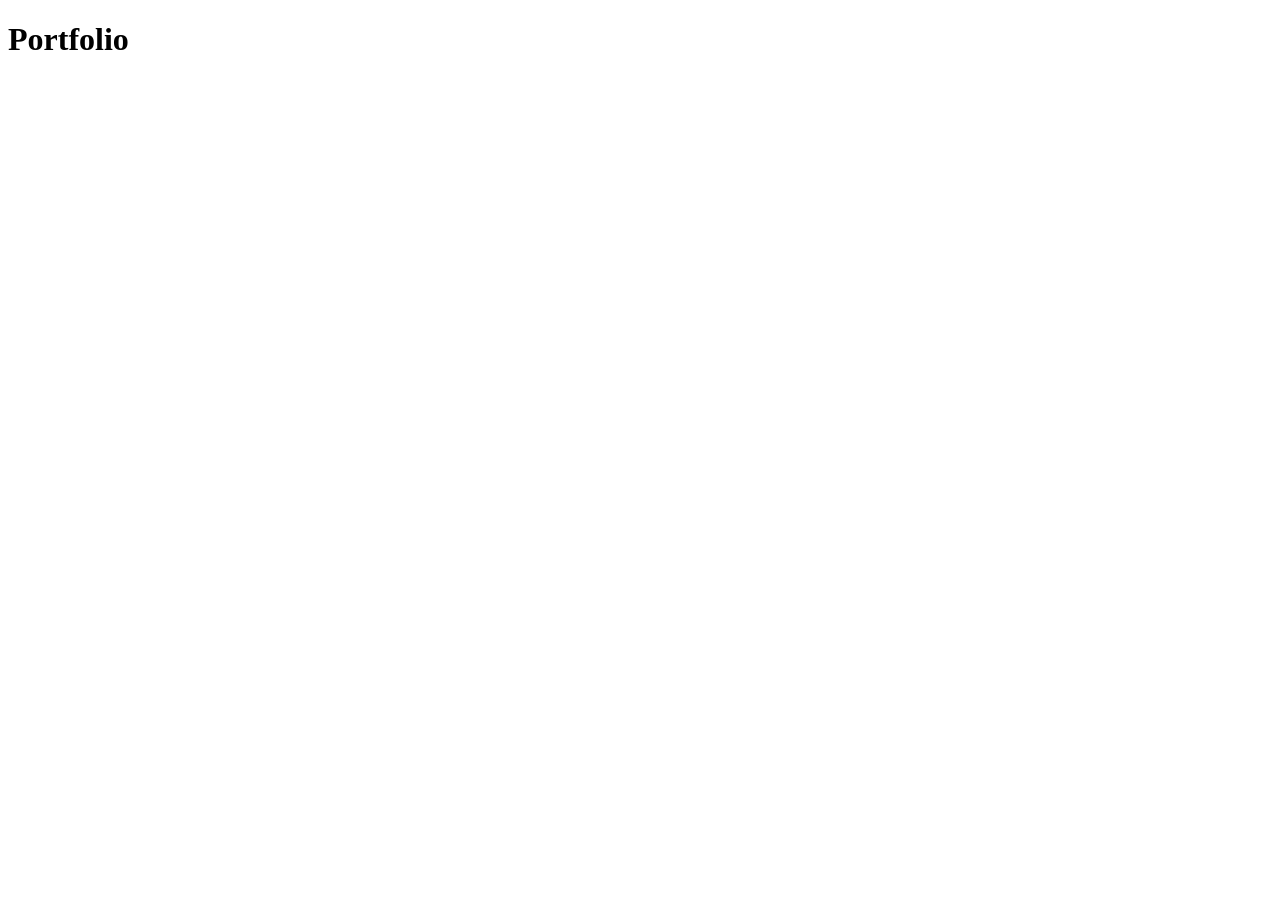
==== index.html @ 577b10c5 "adding 4 files" ====
<!DOCTYPE html>
<html lang="en">

<head>
    <meta charset="UTF-8">
    <meta name="viewport" content="width=device-width, initial-scale=1.0">
    <title>Document</title>
</head>

<body>
    <h1>Portfolio</h1>
</body>

</html>
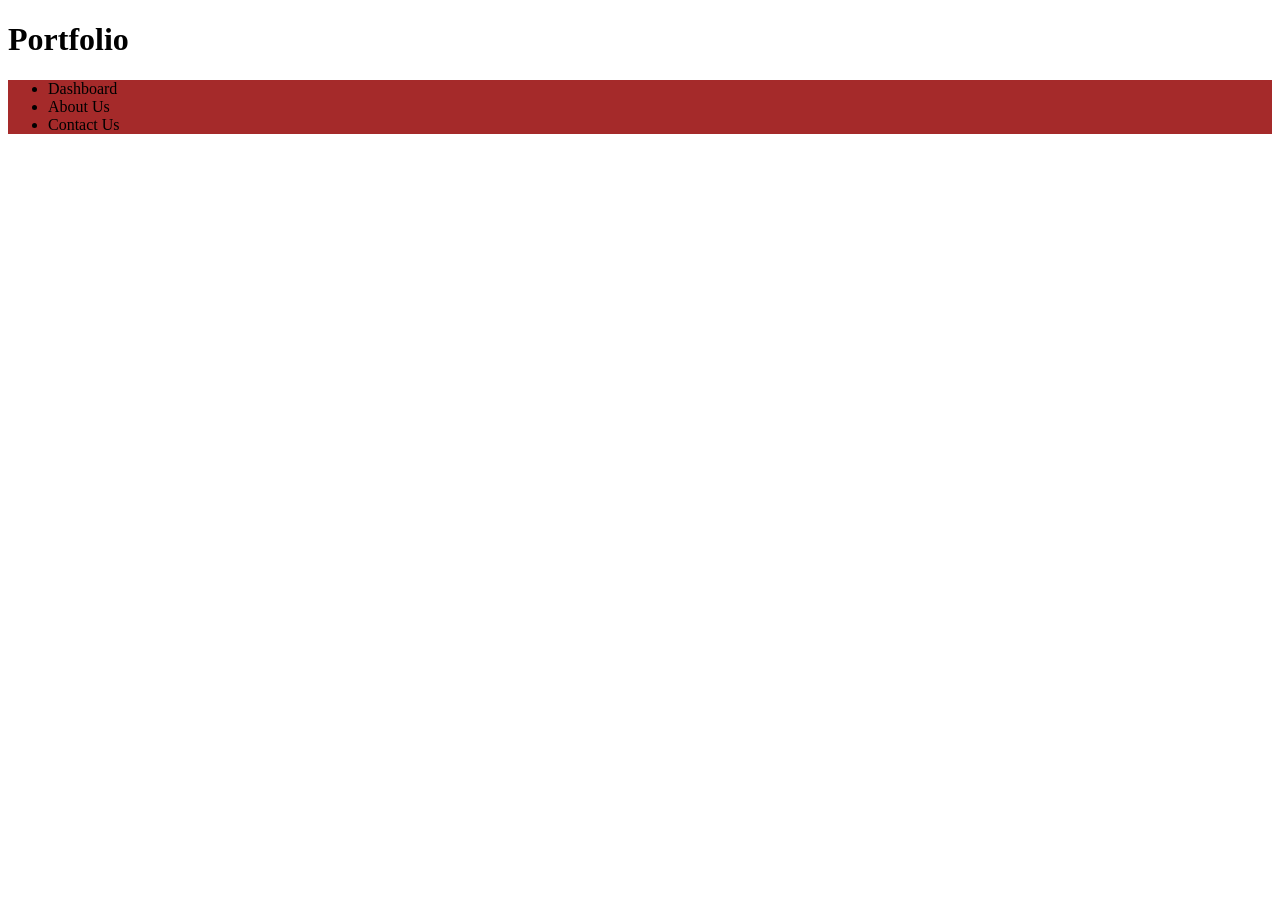
==== commit be7336ad: "final navbar" ====
--- a/index.html
+++ b/index.html
@@ -9,6 +9,13 @@
 
 <body>
     <h1>Portfolio</h1>
+    <div class="nav" style="background-color: brown;">
+        <ul>
+            <li>Dashboard</li>
+            <li>About Us</li>
+            <li>Contact Us</li>
+        </ul>
+    </div>
 </body>
 
 </html>
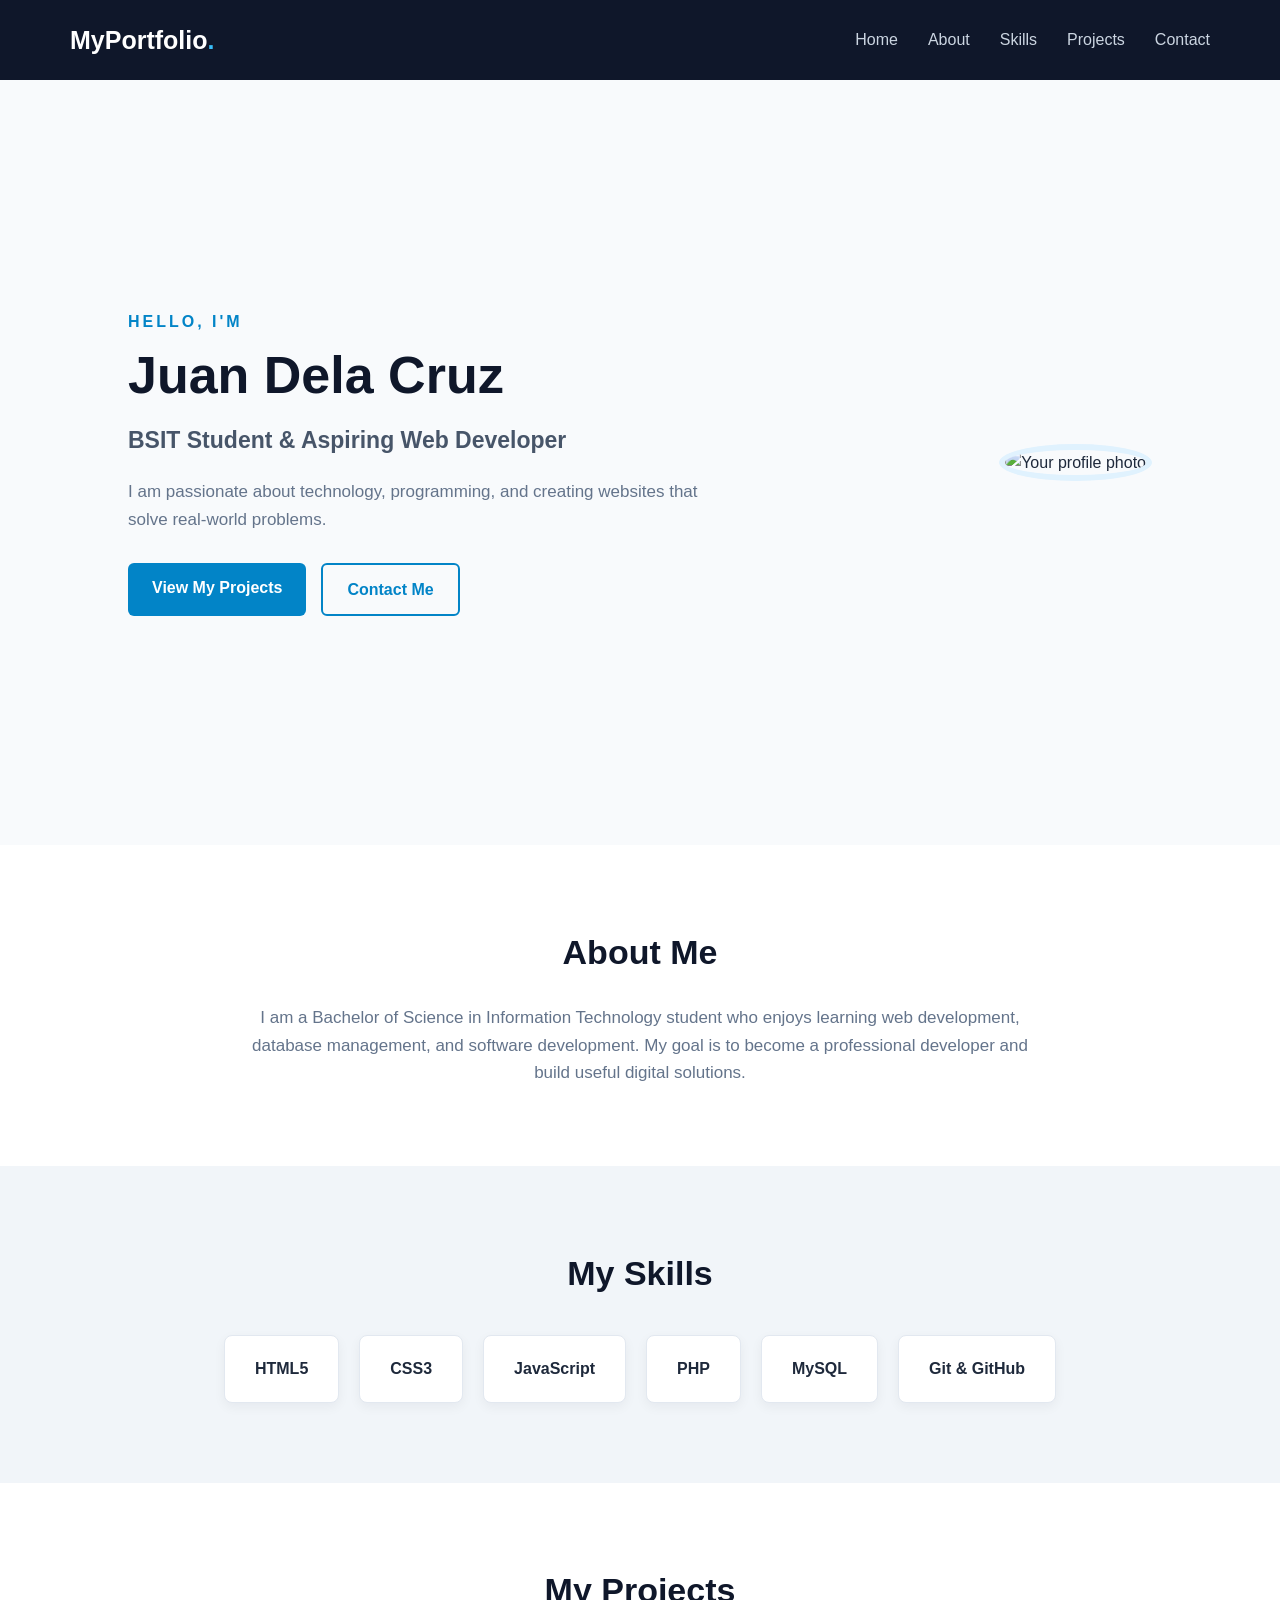
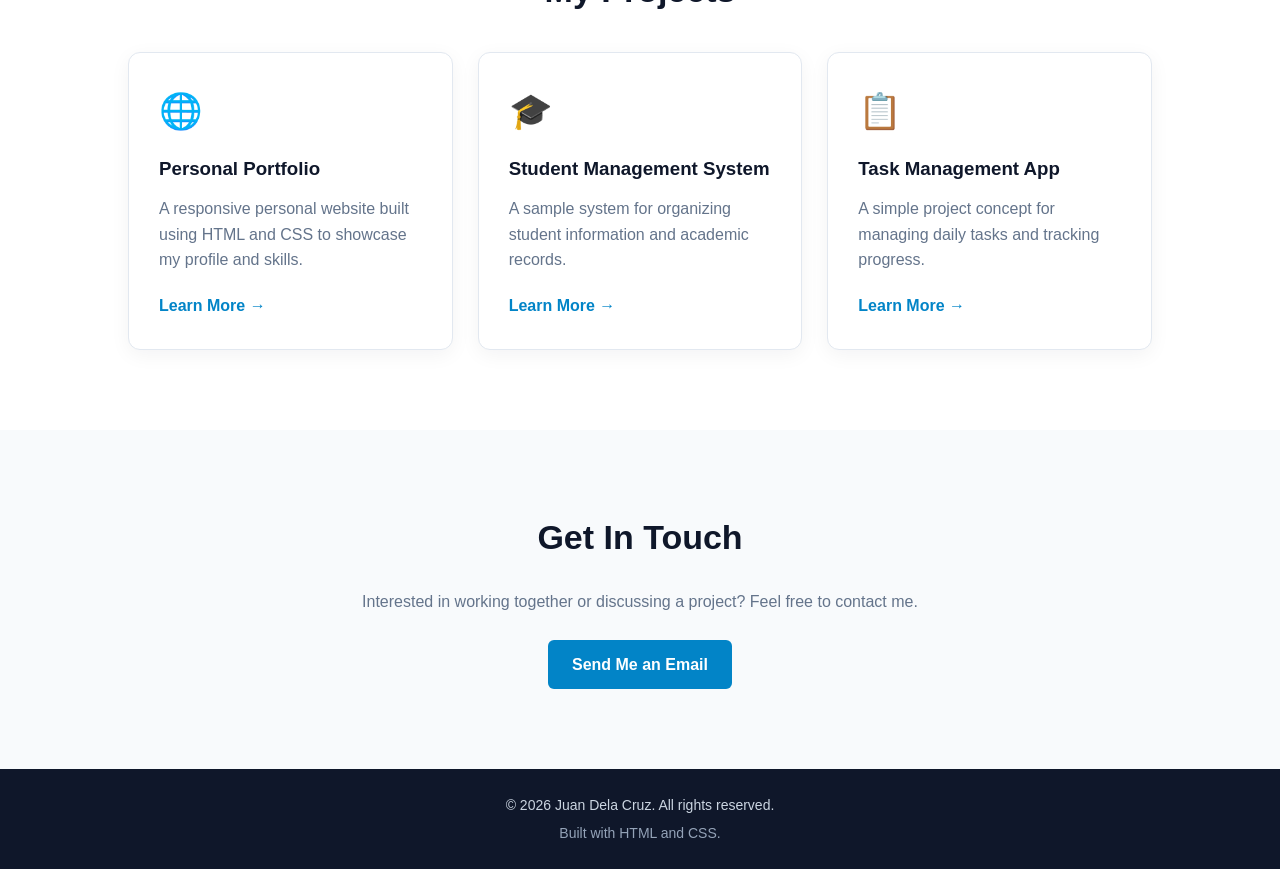
==== commit 094e2ae5: "final index html code" ====
--- a/index.html
+++ b/index.html
@@ -4,18 +4,143 @@
 <head>
     <meta charset="UTF-8">
     <meta name="viewport" content="width=device-width, initial-scale=1.0">
-    <title>Document</title>
+    <title>My Personal Portfolio</title>
+    <link rel="stylesheet" href="css/style.css">
 </head>
 
 <body>
-    <h1>Portfolio</h1>
-    <div class="nav" style="background-color: brown;">
-        <ul>
-            <li>Dashboard</li>
-            <li>About Us</li>
-            <li>Contact Us</li>
-        </ul>
-    </div>
+
+    <!-- NAVBAR -->
+    <header>
+        <nav class="navbar">
+            <a href="#home" class="logo">MyPortfolio<span>.</span></a>
+
+            <ul class="nav-links">
+                <li><a href="#home">Home</a></li>
+                <li><a href="#about">About</a></li>
+                <li><a href="#skills">Skills</a></li>
+                <li><a href="#projects">Projects</a></li>
+                <li><a href="#contact">Contact</a></li>
+            </ul>
+        </nav>
+    </header>
+
+    <!-- BODY / HOME SECTION -->
+    <main>
+        <section id="home" class="hero">
+            <div class="hero-content">
+                <p class="intro">HELLO, I'M</p>
+                <h1>Juan Dela Cruz</h1>
+                <h2>BSIT Student & Aspiring Web Developer</h2>
+
+                <p class="description">
+                    I am passionate about technology, programming,
+                    and creating websites that solve real-world problems.
+                </p>
+
+                <div class="hero-buttons">
+                    <a href="#projects" class="btn primary-btn">
+                        View My Projects
+                    </a>
+                    <a href="#contact" class="btn secondary-btn">
+                        Contact Me
+                    </a>
+                </div>
+            </div>
+
+            <div class="hero-image">
+                <img src="https://placehold.co/300x300/1e293b/ffffff?text=Your+Photo" alt="Your profile photo">
+            </div>
+        </section>
+
+        <!-- ABOUT SECTION -->
+        <section id="about" class="section">
+            <h2 class="section-title">About Me</h2>
+
+            <p class="section-text">
+                I am a Bachelor of Science in Information Technology
+                student who enjoys learning web development, database
+                management, and software development. My goal is to
+                become a professional developer and build useful
+                digital solutions.
+            </p>
+        </section>
+
+        <!-- SKILLS SECTION -->
+        <section id="skills" class="section light-bg">
+            <h2 class="section-title">My Skills</h2>
+
+            <div class="skills-container">
+                <div class="skill-card">HTML5</div>
+                <div class="skill-card">CSS3</div>
+                <div class="skill-card">JavaScript</div>
+                <div class="skill-card">PHP</div>
+                <div class="skill-card">MySQL</div>
+                <div class="skill-card">Git & GitHub</div>
+            </div>
+        </section>
+
+        <!-- PROJECTS SECTION -->
+        <section id="projects" class="section">
+            <h2 class="section-title">My Projects</h2>
+
+            <div class="projects-container">
+                <article class="project-card">
+                    <div class="project-icon">🌐</div>
+                    <h3>Personal Portfolio</h3>
+                    <p>
+                        A responsive personal website built using
+                        HTML and CSS to showcase my profile and skills.
+                    </p>
+                    <a href="#contact">Learn More →</a>
+                </article>
+
+                <article class="project-card">
+                    <div class="project-icon">🎓</div>
+                    <h3>Student Management System</h3>
+                    <p>
+                        A sample system for organizing student
+                        information and academic records.
+                    </p>
+                    <a href="#contact">Learn More →</a>
+                </article>
+
+                <article class="project-card">
+                    <div class="project-icon">📋</div>
+                    <h3>Task Management App</h3>
+                    <p>
+                        A simple project concept for managing daily
+                        tasks and tracking progress.
+                    </p>
+                    <a href="#contact">Learn More →</a>
+                </article>
+            </div>
+        </section>
+
+        <!-- CONTACT SECTION -->
+        <section id="contact" class="section contact-section">
+            <h2 class="section-title">Get In Touch</h2>
+
+            <p>
+                Interested in working together or discussing a project?
+                Feel free to contact me.
+            </p>
+
+            <a href="mailto:yourname@example.com" class="btn primary-btn">
+                Send Me an Email
+            </a>
+        </section>
+    </main>
+
+    <!-- FOOTER -->
+    <footer class="footer">
+        <p>
+            &copy; 2026 Juan Dela Cruz.
+            All rights reserved.
+        </p>
+        <p>Built with HTML and CSS.</p>
+    </footer>
+
 </body>
 
 </html>
--- a/css/style.css
+++ b/css/style.css
@@ -0,0 +1,329 @@
+/* GENERAL RESET */
+* {
+    margin: 0;
+    padding: 0;
+    box-sizing: border-box;
+    scroll-behavior: smooth;
+}
+
+body {
+    font-family: Arial, Helvetica, sans-serif;
+    line-height: 1.6;
+    color: #1e293b;
+    background-color: #ffffff;
+}
+
+a {
+    text-decoration: none;
+    color: inherit;
+}
+
+/* NAVBAR */
+header {
+    background-color: #0f172a;
+    position: sticky;
+    top: 0;
+    z-index: 1000;
+}
+
+.navbar {
+    max-width: 1200px;
+    margin: auto;
+    padding: 20px 30px;
+    display: flex;
+    justify-content: space-between;
+    align-items: center;
+}
+
+.logo {
+    color: #ffffff;
+    font-size: 25px;
+    font-weight: bold;
+}
+
+.logo span {
+    color: #38bdf8;
+}
+
+.nav-links {
+    display: flex;
+    list-style: none;
+    gap: 30px;
+}
+
+.nav-links a {
+    color: #cbd5e1;
+    transition: 0.3s;
+}
+
+.nav-links a:hover {
+    color: #38bdf8;
+}
+
+/* HERO SECTION */
+.hero {
+    min-height: 85vh;
+    padding: 80px 10%;
+    display: flex;
+    align-items: center;
+    justify-content: space-between;
+    gap: 50px;
+    background-color: #f8fafc;
+}
+
+.hero-content {
+    max-width: 600px;
+}
+
+.intro {
+    color: #0284c7;
+    font-weight: bold;
+    letter-spacing: 3px;
+    margin-bottom: 10px;
+}
+
+.hero h1 {
+    font-size: 52px;
+    line-height: 1.2;
+    margin-bottom: 15px;
+    color: #0f172a;
+}
+
+.hero h2 {
+    font-size: 23px;
+    color: #475569;
+    margin-bottom: 20px;
+}
+
+.description {
+    color: #64748b;
+    font-size: 17px;
+    margin-bottom: 30px;
+}
+
+.hero-buttons {
+    display: flex;
+    flex-wrap: wrap;
+    gap: 15px;
+}
+
+.btn {
+    display: inline-block;
+    padding: 12px 24px;
+    border-radius: 6px;
+    font-weight: bold;
+    transition: 0.3s;
+}
+
+.primary-btn {
+    background-color: #0284c7;
+    color: #ffffff;
+}
+
+.primary-btn:hover {
+    background-color: #0369a1;
+    transform: translateY(-2px);
+}
+
+.secondary-btn {
+    border: 2px solid #0284c7;
+    color: #0284c7;
+}
+
+.secondary-btn:hover {
+    background-color: #0284c7;
+    color: #ffffff;
+}
+
+.hero-image img {
+    width: 280px;
+    height: 280px;
+    object-fit: cover;
+    border-radius: 50%;
+    border: 6px solid #e0f2fe;
+}
+
+/* GENERAL SECTIONS */
+.section {
+    padding: 80px 10%;
+    text-align: center;
+    scroll-margin-top: 75px;
+}
+
+.section-title {
+    font-size: 34px;
+    margin-bottom: 25px;
+    color: #0f172a;
+}
+
+.section-text {
+    max-width: 800px;
+    margin: auto;
+    color: #64748b;
+    font-size: 17px;
+}
+
+.light-bg {
+    background-color: #f1f5f9;
+}
+
+/* SKILLS */
+.skills-container {
+    display: flex;
+    justify-content: center;
+    flex-wrap: wrap;
+    gap: 20px;
+    margin-top: 35px;
+}
+
+.skill-card {
+    background-color: #ffffff;
+    border: 1px solid #e2e8f0;
+    border-radius: 8px;
+    padding: 20px 30px;
+    font-weight: bold;
+    box-shadow: 0 4px 12px rgba(15, 23, 42, 0.05);
+    transition: 0.3s;
+}
+
+.skill-card:hover {
+    background-color: #0284c7;
+    color: #ffffff;
+    transform: translateY(-5px);
+}
+
+/* PROJECTS */
+.projects-container {
+    display: grid;
+    grid-template-columns: repeat(3, minmax(0, 1fr));
+    gap: 25px;
+    margin-top: 35px;
+    text-align: left;
+}
+
+.project-card {
+    padding: 30px;
+    border: 1px solid #e2e8f0;
+    border-radius: 12px;
+    background-color: #ffffff;
+    box-shadow: 0 5px 20px rgba(15, 23, 42, 0.05);
+    transition: 0.3s;
+}
+
+.project-card:hover {
+    transform: translateY(-7px);
+    box-shadow: 0 10px 25px rgba(15, 23, 42, 0.12);
+}
+
+.project-icon {
+    font-size: 35px;
+    margin-bottom: 15px;
+}
+
+.project-card h3 {
+    margin-bottom: 12px;
+    color: #0f172a;
+}
+
+.project-card p {
+    color: #64748b;
+    margin-bottom: 20px;
+}
+
+.project-card a {
+    color: #0284c7;
+    font-weight: bold;
+}
+
+/* CONTACT */
+.contact-section {
+    background-color: #f8fafc;
+}
+
+.contact-section p {
+    color: #64748b;
+    margin-bottom: 25px;
+}
+
+/* FOOTER */
+.footer {
+    background-color: #0f172a;
+    color: #cbd5e1;
+    text-align: center;
+    padding: 25px 15px;
+    font-size: 14px;
+}
+
+.footer p+p {
+    margin-top: 5px;
+    color: #94a3b8;
+}
+
+/* RESPONSIVE DESIGN */
+@media (max-width: 900px) {
+    .hero {
+        padding: 70px 6%;
+        gap: 30px;
+    }
+
+    .hero h1 {
+        font-size: 42px;
+    }
+
+    .projects-container {
+        grid-template-columns: repeat(2, minmax(0, 1fr));
+    }
+}
+
+@media (max-width: 650px) {
+    .navbar {
+        flex-direction: column;
+        gap: 15px;
+        padding: 18px 15px;
+    }
+
+    .nav-links {
+        justify-content: center;
+        flex-wrap: wrap;
+        gap: 12px 18px;
+    }
+
+    .nav-links a {
+        font-size: 14px;
+    }
+
+    .hero {
+        flex-direction: column-reverse;
+        text-align: center;
+        padding: 55px 7%;
+    }
+
+    .hero h1 {
+        font-size: 36px;
+    }
+
+    .hero h2 {
+        font-size: 20px;
+    }
+
+    .hero-buttons {
+        justify-content: center;
+    }
+
+    .hero-image img {
+        width: 200px;
+        height: 200px;
+    }
+
+    .section {
+        padding: 60px 7%;
+    }
+
+    .section-title {
+        font-size: 28px;
+    }
+
+    .projects-container {
+        grid-template-columns: 1fr;
+    }
+}
